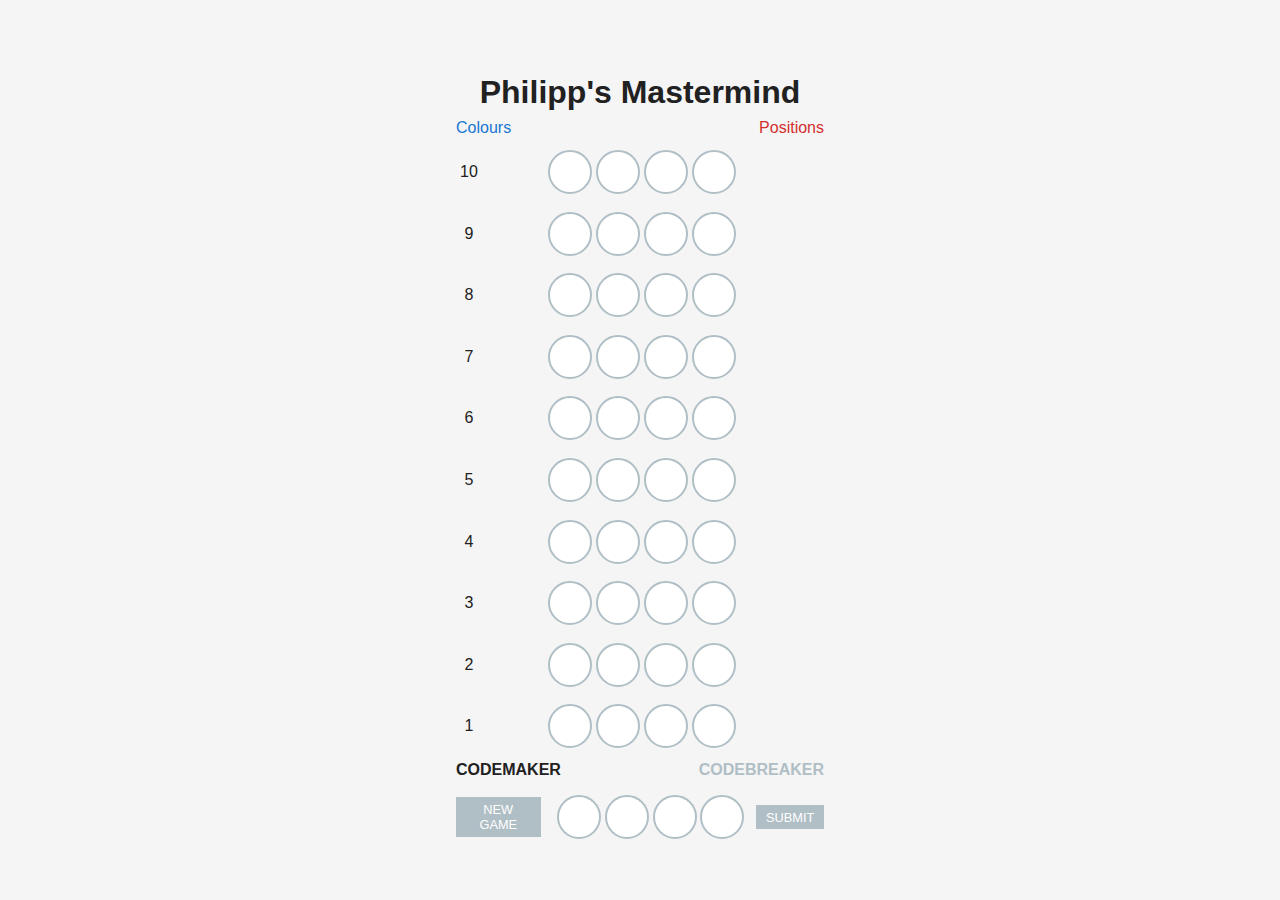
==== index.html @ 30057532 "Add files via upload" ====
<!DOCTYPE html>
<html lang="en">
<head>
    <meta charset="UTF-8">
    <meta name="viewport" content="width=device-width, initial-scale=1.0">
    <title>Philipp's Mastermind</title>
    <link rel="stylesheet" href="styles.css">
    <link rel="manifest" href="manifest.json">
    <meta name="theme-color" content="#F5F5F5">
    <link rel="apple-touch-icon" href="icons/icon-192.png">
</head>
<body>
    <div class="container">
        <h1>Philipp's Mastermind</h1>
        <div class="header">
            <div class="colors-header">
                <span>Colours</span>
            </div>
            <div class="positions-header">
                <span>Positions</span>
            </div>
        </div>
        <div id="board"></div>
        <div class="roles">
            <span id="codemaker-label" class="active">CODEMAKER</span>
            <span id="codebreaker-label">CODEBREAKER</span>
        </div>
        <div class="controls">
            <button id="new-game-btn">NEW GAME</button>
            <div id="guess-area"></div>
            <button id="submit-btn" disabled>SUBMIT</button>
        </div>
    </div>
    <div id="color-picker" class="color-picker hidden">
        <div class="colors">
            <div class="color-option" style="background-color: #FF0000;"></div>
            <div class="color-option" style="background-color: #FFFF00;"></div>
            <div class="color-option" style="background-color: #FFC000;"></div>
            <div class="color-option" style="background-color: #F36DED;"></div>
            <div class="color-option" style="background-color: #0070C0;"></div>
            <div class="color-option" style="background-color: #00B050;"></div>
            <div class="color-option" style="background-color: #A6A6A6;"></div>
            <div class="color-option" style="background-color: #000000;"></div>
        </div>
        <div class="triangle"></div>
    </div>
    <script src="script.js"></script>
</body>
</html>
---- styles.css ----
body {
    font-family: 'Roboto', sans-serif;
    background-color: #F5F5F5;
    margin: 0;
    padding: 0;
    display: flex;
    justify-content: center;
    align-items: center;
    min-height: 100vh;
}

.container {
    text-align: center;
    width: 90%;
    max-width: 400px;
    padding: 1rem;
}

h1 {
    font-size: clamp(1.5rem, 5vw, 2rem);
    color: #212121;
    margin-bottom: 0.5rem;
}

.header {
    display: flex;
    justify-content: space-between;
    padding: 0 1rem;
    margin-bottom: 0.5rem;
}

.colors-header, .positions-header {
    font-size: clamp(0.8rem, 2vw, 1rem);
}

.colors-header span {
    color: #1976D2;
}

.positions-header span {
    color: #D32F2F;
}

#board {
    display: flex;
    flex-direction: column;
    gap: 0.5rem;
}

.row {
    display: grid;
    grid-template-columns: 1fr 1fr repeat(4, minmax(30px, 40px)) 1fr 1fr;
    gap: 0.5rem;
    align-items: center;
    padding: 0.3rem 0.5rem;
}

.row-number {
    font-size: clamp(0.8rem, 2vw, 1rem);
    color: #212121;
    text-align: center;
}

.colors-feedback {
    font-size: clamp(0.8rem, 2vw, 1rem);
    color: #1976D2;
    text-align: center;
}

.circles {
    display: contents;
}

.circle {
    width: clamp(30px, 10vw, 40px);
    height: clamp(30px, 10vw, 40px);
    border-radius: 50%;
    background-color: white;
    border: 2px solid #B0BEC5;
    cursor: pointer;
}

.position-feedback {
    font-size: clamp(0.8rem, 2vw, 1rem);
    color: #D32F2F;
    text-align: center;
}

.check-btn {
    font-size: clamp(0.7rem, 1.5vw, 0.8rem);
    padding: 0.3rem 0.6rem;
    background-color: #B0BEC5;
    color: white;
    border: none;
    cursor: pointer;
}

.check-btn.active {
    background-color: #6200EE;
}

.roles {
    display: flex;
    justify-content: space-between;
    padding: 0.5rem 1rem;
}

#codemaker-label, #codebreaker-label {
    font-size: clamp(0.8rem, 2vw, 1rem);
    font-weight: bold;
    color: #B0BEC5;
}

#codemaker-label.active, #codebreaker-label.active {
    color: #212121;
}

.controls {
    display: flex;
    justify-content: space-between;
    align-items: center;
    padding: 0.5rem 1rem;
}

#new-game-btn, #submit-btn {
    font-size: clamp(0.7rem, 1.5vw, 0.8rem);
    padding: 0.3rem 0.6rem;
    background-color: #B0BEC5;
    color: white;
    border: none;
    cursor: pointer;
}

#submit-btn.active {
    background-color: #6200EE;
}

#guess-area {
    display: grid;
    grid-template-columns: repeat(4, minmax(30px, 40px));
    gap: 0.5rem;
    justify-content: center;
    width: clamp(150px, 40vw, 200px);
    margin: 0 1rem;
}

.color-picker {
    position: absolute;
    background-color: white;
    border: 1px solid #000;
    width: clamp(200px, 60vw, 240px);
    padding: 0.5rem;
    display: flex;
    flex-direction: column;
    align-items: center;
}

.colors {
    display: grid;
    grid-template-columns: repeat(4, 1fr);
    gap: 0.5rem;
}

.color-option {
    width: clamp(30px, 8vw, 40px);
    height: clamp(30px, 8vw, 40px);
    border-radius: 50%;
    cursor: pointer;
}

.triangle {
    width: 0;
    height: 0;
    border-left: 10px solid transparent;
    border-right: 10px solid transparent;
    border-top: 10px solid white;
    position: absolute;
    bottom: -10px;
    left: 50%;
    transform: translateX(-50%);
}

.triangle::before {
    content: '';
    position: absolute;
    top: -12px;
    left: -11px;
    border-left: 11px solid transparent;
    border-right: 11px solid transparent;
    border-top: 11px solid black;
}

.hidden {
    display: none;
}

@media (max-width: 600px) {
    .container {
        padding: 0.5rem;
    }

    .row {
        padding: 0.2rem 0.3rem;
    }

    .color-picker {
        padding: 0.3rem;
    }
}
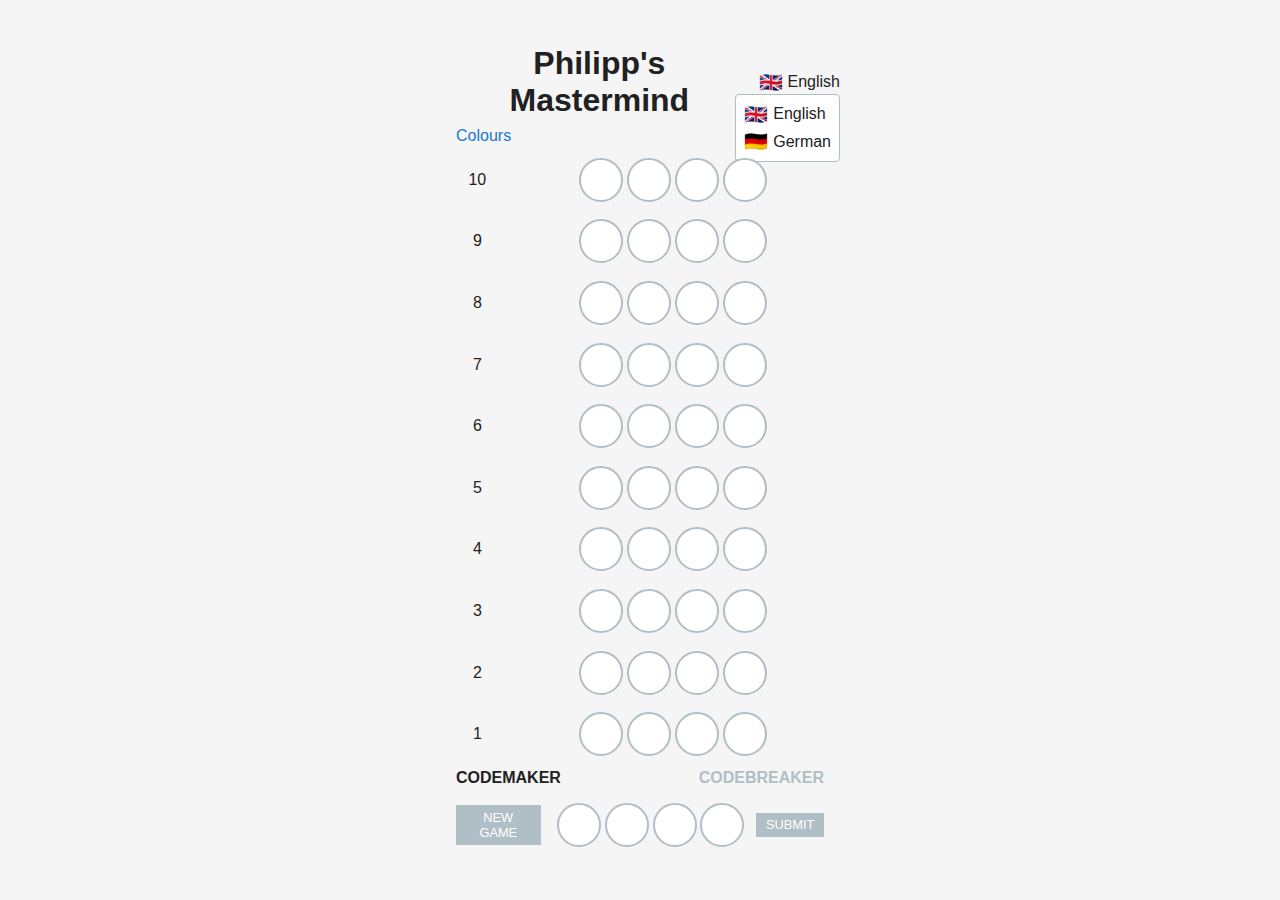
==== commit 37cee4fc: "Add files via upload" ====
--- a/index.html
+++ b/index.html
@@ -11,24 +11,50 @@
 </head>
 <body>
     <div class="container">
-        <h1>Philipp's Mastermind</h1>
+        <div class="top-bar">
+            <h1>Philipp's Mastermind</h1>
+            <!-- Design Idea 1: Simple Text Toggle -->
+            <!-- <div class="language-switcher"> -->
+                <!-- <span class="lang-option active" data-lang="en">EN</span> -->
+                <!-- <span class="lang-separator">|</span> -->
+                <!-- <span class="lang-option" data-lang="de">DE</span> -->
+            <!-- </div> -->
+
+            <!-- Design Idea 2: Flag Icons with Dropdown (commented out, uncomment to use) -->
+            <div class="language-dropdown">
+                <div class="current-lang">
+                    <span class="flag">🇬🇧</span>
+                    <span class="lang-name">English</span>
+                </div>
+                <div class="dropdown-content hidden">
+                    <div class="lang-option" data-lang="en">
+                        <span class="flag">🇬🇧</span>
+                        <span class="lang-name">English</span>
+                    </div>
+                    <div class="lang-option" data-lang="de">
+                        <span class="flag">🇩🇪</span>
+                        <span class="lang-name">German</span>
+                    </div>
+                </div>
+            </div>
+        </div>
         <div class="header">
             <div class="colors-header">
-                <span>Colours</span>
+                <span class="translatable" data-key="colours">Colours</span>
             </div>
             <div class="positions-header">
-                <span>Positions</span>
+                <span class="translatable" data-key="positions">Positions</span>
             </div>
         </div>
         <div id="board"></div>
         <div class="roles">
-            <span id="codemaker-label" class="active">CODEMAKER</span>
-            <span id="codebreaker-label">CODEBREAKER</span>
+            <span id="codemaker-label" class="active translatable" data-key="codemaker">CODEMAKER</span>
+            <span id="codebreaker-label" class="translatable" data-key="codebreaker">CODEBREAKER</span>
         </div>
         <div class="controls">
-            <button id="new-game-btn">NEW GAME</button>
+            <button id="new-game-btn" class="translatable" data-key="newGame">NEW GAME</button>
             <div id="guess-area"></div>
-            <button id="submit-btn" disabled>SUBMIT</button>
+            <button id="submit-btn" class="translatable" data-key="submit" disabled>SUBMIT</button>
         </div>
     </div>
     <div id="color-picker" class="color-picker hidden">
--- a/styles.css
+++ b/styles.css
@@ -16,10 +16,17 @@
     padding: 1rem;
 }
 
+.top-bar {
+    display: flex;
+    justify-content: space-between;
+    align-items: center;
+    margin-bottom: 0.5rem;
+}
+
 h1 {
     font-size: clamp(1.5rem, 5vw, 2rem);
     color: #212121;
-    margin-bottom: 0.5rem;
+    margin: 0;
 }
 
 .header {
@@ -49,10 +56,12 @@
 
 .row {
     display: grid;
-    grid-template-columns: 1fr 1fr repeat(4, minmax(30px, 40px)) 1fr 1fr;
-    gap: 0.5rem;
-    align-items: center;
+    grid-template-columns: 1fr 1fr repeat(4, minmax(30px, 40px)) 1fr;
+    gap: 0.5rem;
+    align-items: center;
+    justify-items: center;
     padding: 0.3rem 0.5rem;
+    position: relative;
 }
 
 .row-number {
@@ -93,6 +102,8 @@
     color: white;
     border: none;
     cursor: pointer;
+    position: absolute;
+    right: 0;
 }
 
 .check-btn.active {
@@ -146,8 +157,7 @@
 
 .color-picker {
     position: absolute;
-    background-color: white;
-    border: 1px solid #000;
+    background-color: #DAE3F3;
     width: clamp(200px, 60vw, 240px);
     padding: 0.5rem;
     display: flex;
@@ -173,25 +183,78 @@
     height: 0;
     border-left: 10px solid transparent;
     border-right: 10px solid transparent;
-    border-top: 10px solid white;
+    border-top: 10px solid #DAE3F3;
     position: absolute;
     bottom: -10px;
     left: 50%;
     transform: translateX(-50%);
 }
 
-.triangle::before {
-    content: '';
-    position: absolute;
-    top: -12px;
-    left: -11px;
-    border-left: 11px solid transparent;
-    border-right: 11px solid transparent;
-    border-top: 11px solid black;
-}
-
 .hidden {
     display: none;
+}
+
+/* Design Idea 1: Simple Text Toggle */
+.language-switcher {
+    display: flex;
+    align-items: center;
+    gap: 0.3rem;
+}
+
+.lang-option {
+    font-size: clamp(0.8rem, 2vw, 1rem);
+    color: #B0BEC5;
+    cursor: pointer;
+}
+
+.lang-option.active {
+    color: #212121;
+    font-weight: bold;
+}
+
+.lang-separator {
+    color: #B0BEC5;
+}
+
+/* Design Idea 2: Flag Icons with Dropdown (commented out, uncomment to use) */
+.language-dropdown {
+    position: relative;
+}
+
+.current-lang {
+    display: flex;
+    align-items: center;
+    gap: 0.3rem;
+    cursor: pointer;
+}
+
+.dropdown-content {
+    position: absolute;
+    top: 100%;
+    right: 0;
+    background-color: white;
+    border: 1px solid #B0BEC5;
+    border-radius: 4px;
+    padding: 0.5rem;
+    display: flex;
+    flex-direction: column;
+    gap: 0.3rem;
+}
+
+.dropdown-content .lang-option {
+    display: flex;
+    align-items: center;
+    gap: 0.3rem;
+    cursor: pointer;
+}
+
+.flag {
+    font-size: clamp(1rem, 2.5vw, 1.2rem);
+}
+
+.lang-name {
+    font-size: clamp(0.8rem, 2vw, 1rem);
+    color: #212121;
 }
 
 @media (max-width: 600px) {
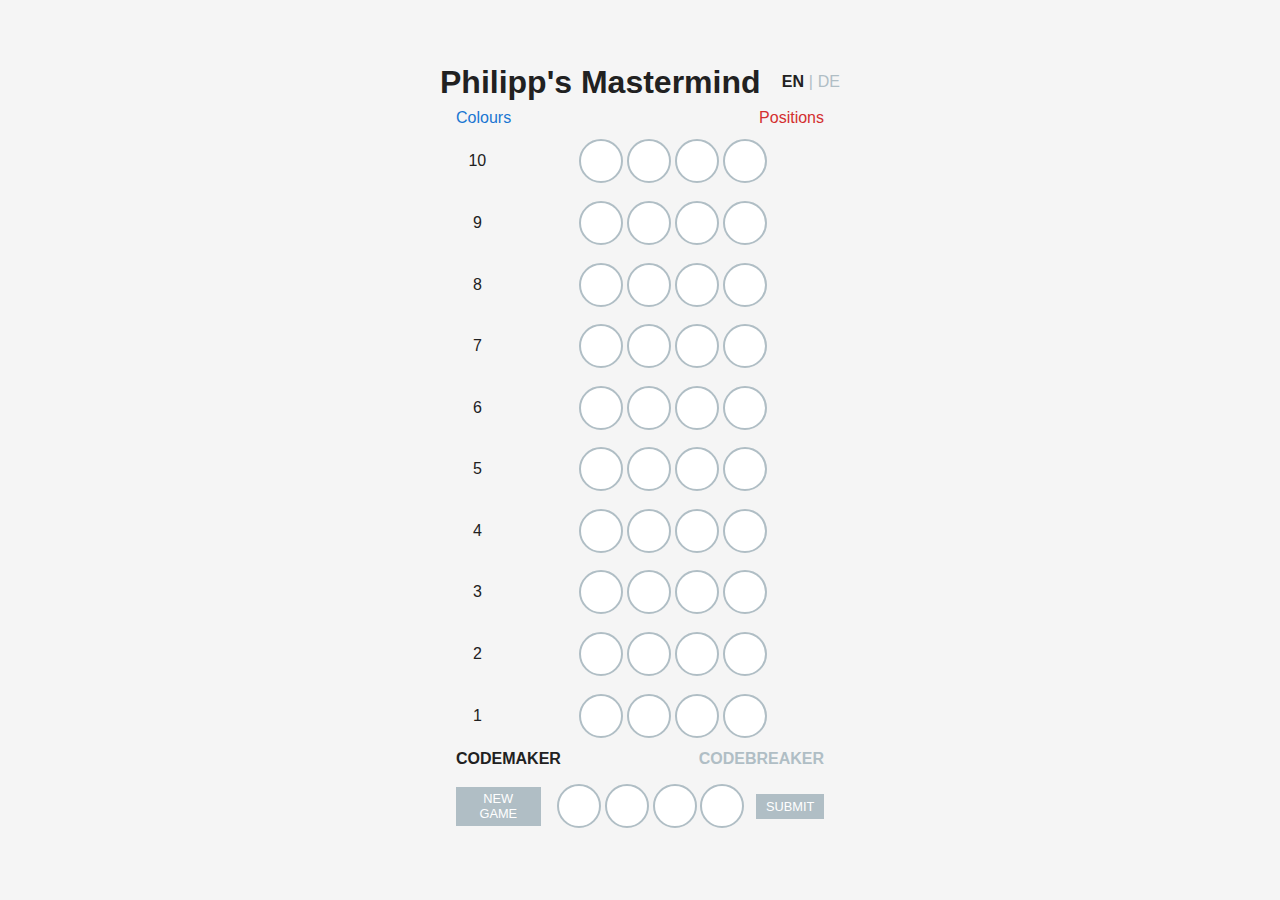
==== commit 14e1c760: "Add files via upload" ====
--- a/index.html
+++ b/index.html
@@ -14,13 +14,14 @@
         <div class="top-bar">
             <h1>Philipp's Mastermind</h1>
             <!-- Design Idea 1: Simple Text Toggle -->
-            <!-- <div class="language-switcher"> -->
-                <!-- <span class="lang-option active" data-lang="en">EN</span> -->
-                <!-- <span class="lang-separator">|</span> -->
-                <!-- <span class="lang-option" data-lang="de">DE</span> -->
-            <!-- </div> -->
+            <div class="language-switcher">
+                <span class="lang-option active" data-lang="en">EN</span>
+                <span class="lang-separator">|</span>
+                <span class="lang-option" data-lang="de">DE</span>
+            </div>
 
             <!-- Design Idea 2: Flag Icons with Dropdown (commented out, uncomment to use) -->
+            <!--
             <div class="language-dropdown">
                 <div class="current-lang">
                     <span class="flag">🇬🇧</span>
@@ -37,6 +38,7 @@
                     </div>
                 </div>
             </div>
+            -->
         </div>
         <div class="header">
             <div class="colors-header">
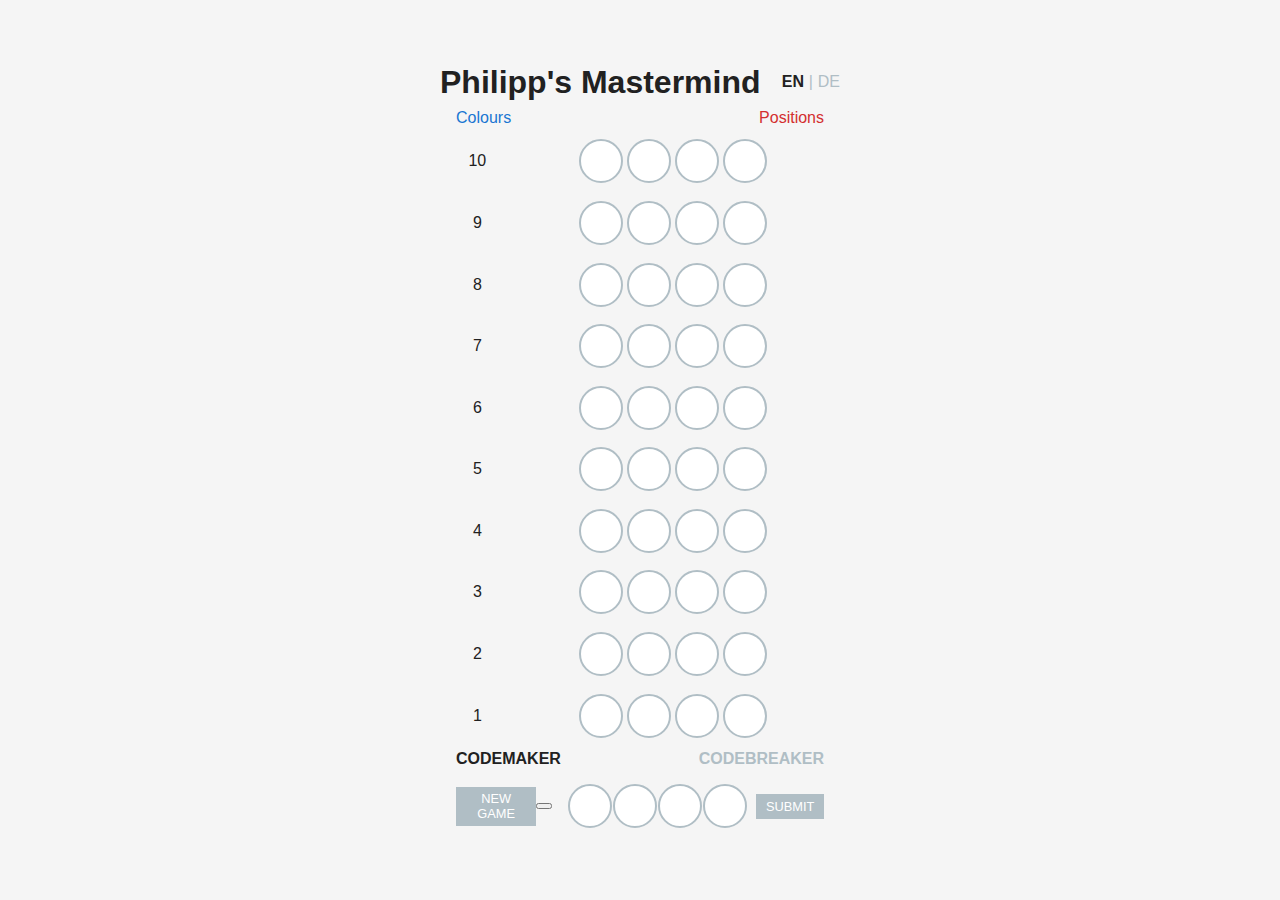
==== commit b43577b3: "Add files via upload" ====
--- a/index.html
+++ b/index.html
@@ -3,6 +3,7 @@
 <head>
     <meta charset="UTF-8">
     <meta name="viewport" content="width=device-width, initial-scale=1.0">
+    <base href="/philipp-mastermind-pwa/">
     <title>Philipp's Mastermind</title>
     <link rel="stylesheet" href="styles.css">
     <link rel="manifest" href="manifest.json">
@@ -13,32 +14,11 @@
     <div class="container">
         <div class="top-bar">
             <h1>Philipp's Mastermind</h1>
-            <!-- Design Idea 1: Simple Text Toggle -->
             <div class="language-switcher">
                 <span class="lang-option active" data-lang="en">EN</span>
                 <span class="lang-separator">|</span>
                 <span class="lang-option" data-lang="de">DE</span>
             </div>
-
-            <!-- Design Idea 2: Flag Icons with Dropdown (commented out, uncomment to use) -->
-            <!--
-            <div class="language-dropdown">
-                <div class="current-lang">
-                    <span class="flag">🇬🇧</span>
-                    <span class="lang-name">English</span>
-                </div>
-                <div class="dropdown-content hidden">
-                    <div class="lang-option" data-lang="en">
-                        <span class="flag">🇬🇧</span>
-                        <span class="lang-name">English</span>
-                    </div>
-                    <div class="lang-option" data-lang="de">
-                        <span class="flag">🇩🇪</span>
-                        <span class="lang-name">German</span>
-                    </div>
-                </div>
-            </div>
-            -->
         </div>
         <div class="header">
             <div class="colors-header">
@@ -55,6 +35,7 @@
         </div>
         <div class="controls">
             <button id="new-game-btn" class="translatable" data-key="newGame">NEW GAME</button>
+            <button id="mode-btn" class="translatable" data-key="mode">MODE</button>
             <div id="guess-area"></div>
             <button id="submit-btn" class="translatable" data-key="submit" disabled>SUBMIT</button>
         </div>
@@ -72,6 +53,14 @@
         </div>
         <div class="triangle"></div>
     </div>
+    <div id="mode-picker" class="mode-picker hidden">
+        <div class="mode-options">
+            <div class="mode-option translatable" data-mode="both" data-key="both">BOTH</div>
+            <div class="mode-option translatable" data-mode="codemaker" data-key="codemaker">CODEMAKER</div>
+            <div class="mode-option translatable" data-mode="codebreaker" data-key="codebreaker">CODEBREAKER</div>
+        </div>
+        <div class="triangle"></div>
+    </div>
     <script src="script.js"></script>
 </body>
 </html>--- a/styles.css
+++ b/styles.css
@@ -131,9 +131,28 @@
     justify-content: space-between;
     align-items: center;
     padding: 0.5rem 1rem;
-}
-
-#new-game-btn, #submit-btn {
+    gap: 0.5rem;
+}
+
+#new-game-btn {
+    font-size: clamp(0.7rem, 1.5vw, 0.8rem);
+    padding: 0.3rem 0.6rem;
+    background-color: #6200EE;
+    color: white;
+    border: none;
+    cursor: pointer;
+}
+
+#mode-btn {
+    font-size: clamp(0.7rem, 1.5vw, 0.8rem);
+    padding: 0.3rem 0.6rem;
+    background-color: #6200EE;
+    color: white;
+    border: none;
+    cursor: pointer;
+}
+
+#submit-btn {
     font-size: clamp(0.7rem, 1.5vw, 0.8rem);
     padding: 0.3rem 0.6rem;
     background-color: #B0BEC5;
@@ -155,7 +174,7 @@
     margin: 0 1rem;
 }
 
-.color-picker {
+.color-picker, .mode-picker {
     position: absolute;
     background-color: #DAE3F3;
     width: clamp(200px, 60vw, 240px);
@@ -176,6 +195,25 @@
     height: clamp(30px, 8vw, 40px);
     border-radius: 50%;
     cursor: pointer;
+}
+
+.mode-options {
+    display: flex;
+    flex-direction: column;
+    gap: 0.5rem;
+    width: 100%;
+}
+
+.mode-option {
+    font-size: clamp(0.8rem, 2vw, 1rem);
+    color: #B0BEC5;
+    cursor: pointer;
+    text-align: center;
+}
+
+.mode-option.active {
+    color: #212121;
+    font-weight: bold;
 }
 
 .triangle {
@@ -194,7 +232,7 @@
     display: none;
 }
 
-/* Design Idea 1: Simple Text Toggle */
+/* Language Switcher Styles */
 .language-switcher {
     display: flex;
     align-items: center;
@@ -214,47 +252,6 @@
 
 .lang-separator {
     color: #B0BEC5;
-}
-
-/* Design Idea 2: Flag Icons with Dropdown (commented out, uncomment to use) */
-.language-dropdown {
-    position: relative;
-}
-
-.current-lang {
-    display: flex;
-    align-items: center;
-    gap: 0.3rem;
-    cursor: pointer;
-}
-
-.dropdown-content {
-    position: absolute;
-    top: 100%;
-    right: 0;
-    background-color: white;
-    border: 1px solid #B0BEC5;
-    border-radius: 4px;
-    padding: 0.5rem;
-    display: flex;
-    flex-direction: column;
-    gap: 0.3rem;
-}
-
-.dropdown-content .lang-option {
-    display: flex;
-    align-items: center;
-    gap: 0.3rem;
-    cursor: pointer;
-}
-
-.flag {
-    font-size: clamp(1rem, 2.5vw, 1.2rem);
-}
-
-.lang-name {
-    font-size: clamp(0.8rem, 2vw, 1rem);
-    color: #212121;
 }
 
 @media (max-width: 600px) {
@@ -266,7 +263,7 @@
         padding: 0.2rem 0.3rem;
     }
 
-    .color-picker {
+    .color-picker, .mode-picker {
         padding: 0.3rem;
     }
 }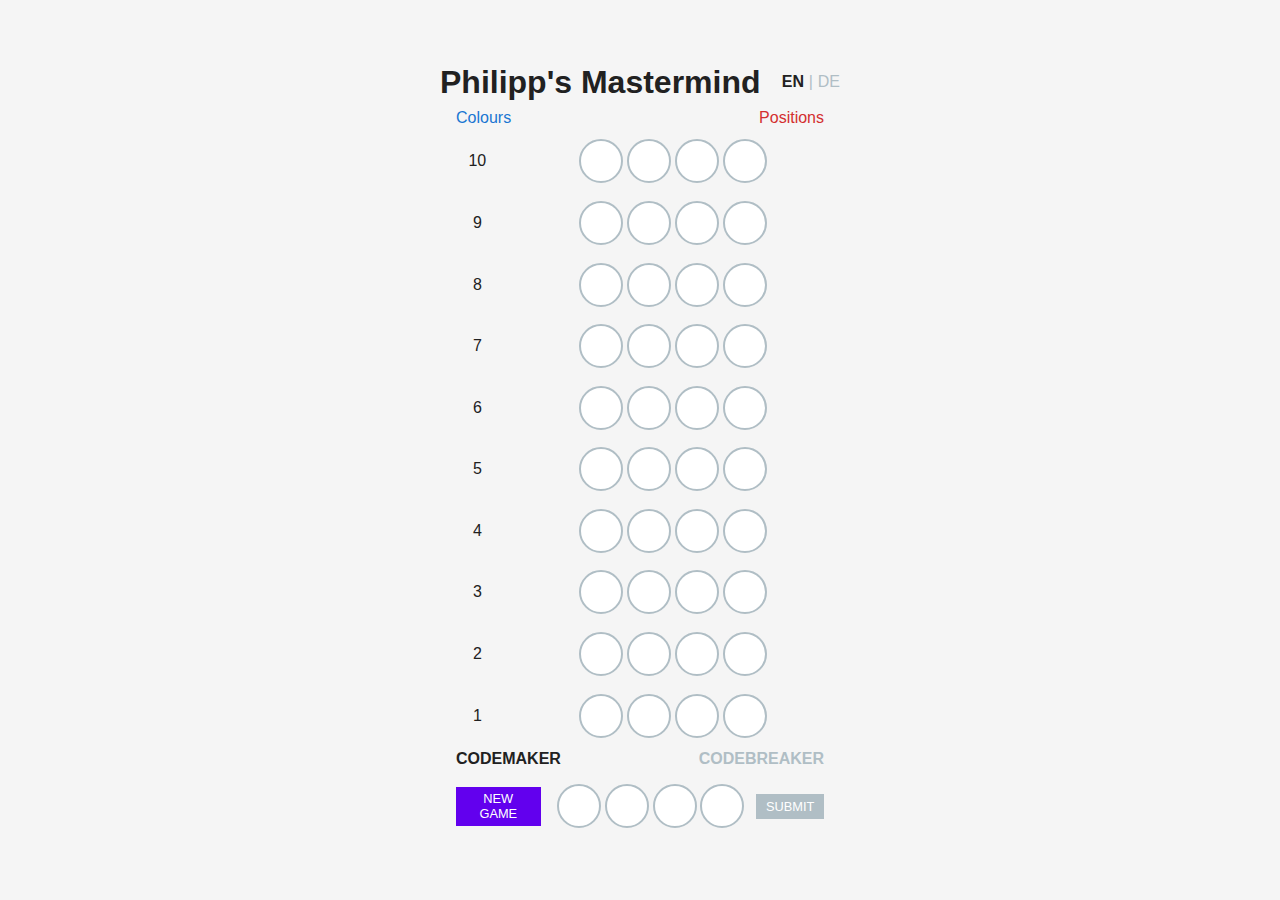
==== commit cd1d0323: "Add files via upload" ====
--- a/index.html
+++ b/index.html
@@ -3,7 +3,6 @@
 <head>
     <meta charset="UTF-8">
     <meta name="viewport" content="width=device-width, initial-scale=1.0">
-    <base href="/philipp-mastermind-pwa/">
     <title>Philipp's Mastermind</title>
     <link rel="stylesheet" href="styles.css">
     <link rel="manifest" href="manifest.json">
@@ -35,7 +34,6 @@
         </div>
         <div class="controls">
             <button id="new-game-btn" class="translatable" data-key="newGame">NEW GAME</button>
-            <button id="mode-btn" class="translatable" data-key="mode">MODE</button>
             <div id="guess-area"></div>
             <button id="submit-btn" class="translatable" data-key="submit" disabled>SUBMIT</button>
         </div>
@@ -53,14 +51,6 @@
         </div>
         <div class="triangle"></div>
     </div>
-    <div id="mode-picker" class="mode-picker hidden">
-        <div class="mode-options">
-            <div class="mode-option translatable" data-mode="both" data-key="both">BOTH</div>
-            <div class="mode-option translatable" data-mode="codemaker" data-key="codemaker">CODEMAKER</div>
-            <div class="mode-option translatable" data-mode="codebreaker" data-key="codebreaker">CODEBREAKER</div>
-        </div>
-        <div class="triangle"></div>
-    </div>
     <script src="script.js"></script>
 </body>
 </html>--- a/styles.css
+++ b/styles.css
@@ -131,7 +131,6 @@
     justify-content: space-between;
     align-items: center;
     padding: 0.5rem 1rem;
-    gap: 0.5rem;
 }
 
 #new-game-btn {
@@ -143,15 +142,6 @@
     cursor: pointer;
 }
 
-#mode-btn {
-    font-size: clamp(0.7rem, 1.5vw, 0.8rem);
-    padding: 0.3rem 0.6rem;
-    background-color: #6200EE;
-    color: white;
-    border: none;
-    cursor: pointer;
-}
-
 #submit-btn {
     font-size: clamp(0.7rem, 1.5vw, 0.8rem);
     padding: 0.3rem 0.6rem;
@@ -174,7 +164,7 @@
     margin: 0 1rem;
 }
 
-.color-picker, .mode-picker {
+.color-picker {
     position: absolute;
     background-color: #DAE3F3;
     width: clamp(200px, 60vw, 240px);
@@ -195,25 +185,6 @@
     height: clamp(30px, 8vw, 40px);
     border-radius: 50%;
     cursor: pointer;
-}
-
-.mode-options {
-    display: flex;
-    flex-direction: column;
-    gap: 0.5rem;
-    width: 100%;
-}
-
-.mode-option {
-    font-size: clamp(0.8rem, 2vw, 1rem);
-    color: #B0BEC5;
-    cursor: pointer;
-    text-align: center;
-}
-
-.mode-option.active {
-    color: #212121;
-    font-weight: bold;
 }
 
 .triangle {
@@ -263,7 +234,7 @@
         padding: 0.2rem 0.3rem;
     }
 
-    .color-picker, .mode-picker {
+    .color-picker {
         padding: 0.3rem;
     }
 }